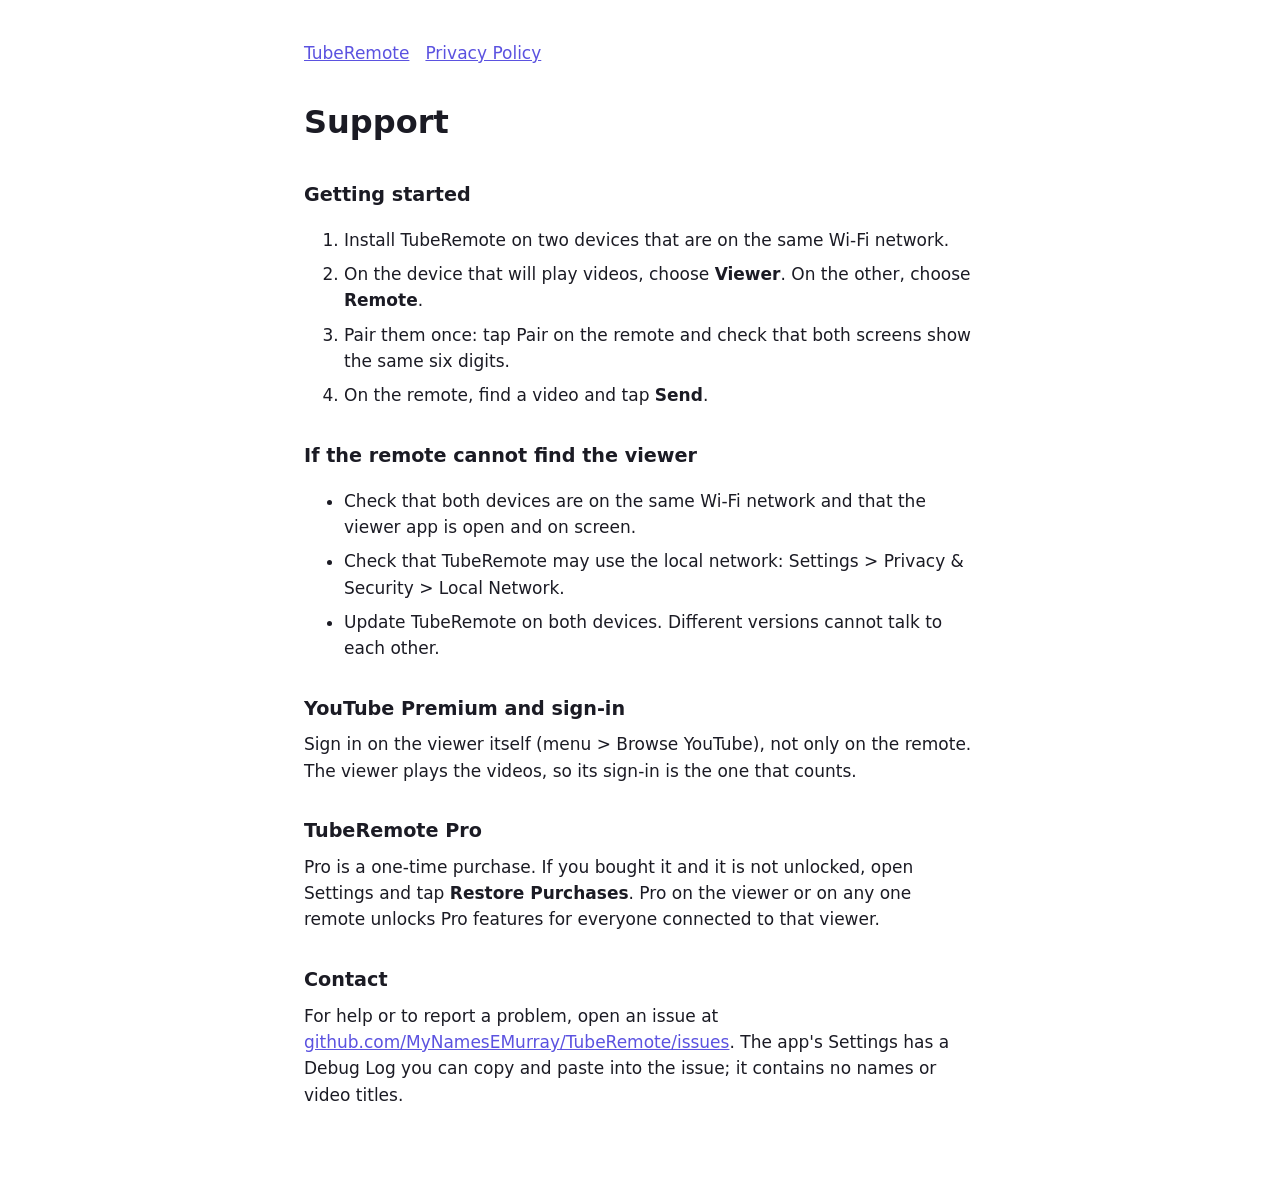
==== site/support/index.html @ 8b519c2a "Website: privacy policy and support pages Plain static pages in site/. The privacy policy states wha" ====
<!doctype html>
<html lang="en">
<head>
<meta charset="utf-8">
<meta name="viewport" content="width=device-width, initial-scale=1">
<title>TubeRemote Support</title>
<link rel="stylesheet" href="../style.css">
</head>
<body>
<main>
<nav><a href="../">TubeRemote</a><a href="../privacy/">Privacy Policy</a></nav>
<h1>Support</h1>

<h2>Getting started</h2>
<ol>
<li>Install TubeRemote on two devices that are on the same Wi-Fi network.</li>
<li>On the device that will play videos, choose <b>Viewer</b>. On the other, choose <b>Remote</b>.</li>
<li>Pair them once: tap Pair on the remote and check that both screens show the same six digits.</li>
<li>On the remote, find a video and tap <b>Send</b>.</li>
</ol>

<h2>If the remote cannot find the viewer</h2>
<ul>
<li>Check that both devices are on the same Wi-Fi network and that the viewer app is open and on screen.</li>
<li>Check that TubeRemote may use the local network: Settings &gt; Privacy &amp; Security &gt; Local Network.</li>
<li>Update TubeRemote on both devices. Different versions cannot talk to each other.</li>
</ul>

<h2>YouTube Premium and sign-in</h2>
<p>Sign in on the viewer itself (menu &gt; Browse YouTube), not only on the remote. The viewer plays the videos, so its sign-in is the one that counts.</p>

<h2>TubeRemote Pro</h2>
<p>Pro is a one-time purchase. If you bought it and it is not unlocked, open Settings and tap <b>Restore Purchases</b>. Pro on the viewer or on any one remote unlocks Pro features for everyone connected to that viewer.</p>

<h2>Contact</h2>
<p>For help or to report a problem, open an issue at <a href="https://github.com/MyNamesEMurray/TubeRemote/issues">github.com/MyNamesEMurray/TubeRemote/issues</a>. The app's Settings has a Debug Log you can copy and paste into the issue; it contains no names or video titles.</p>
</main>
</body>
</html>
---- site/style.css ----
:root { color-scheme: light dark; --bg: #fff; --fg: #1b1b24; --muted: #5d5d6b; --accent: #5b52e0; }
@media (prefers-color-scheme: dark) { :root { --bg: #0e0e14; --fg: #ececf3; --muted: #a3a3b3; --accent: #9d97ff; } }
body { margin: 0; background: var(--bg); color: var(--fg); font: 17px/1.55 -apple-system, system-ui, "Segoe UI", sans-serif; }
main { max-width: 42rem; margin: 0 auto; padding: 2.5rem 1.25rem 4rem; }
h1 { font-size: 2rem; margin: 0 0 .25rem; }
h2 { font-size: 1.2rem; margin: 2rem 0 .25rem; }
p, li { margin: .5rem 0; }
.muted { color: var(--muted); }
a { color: var(--accent); }
nav { margin-bottom: 2rem; }
nav a { margin-right: 1rem; }
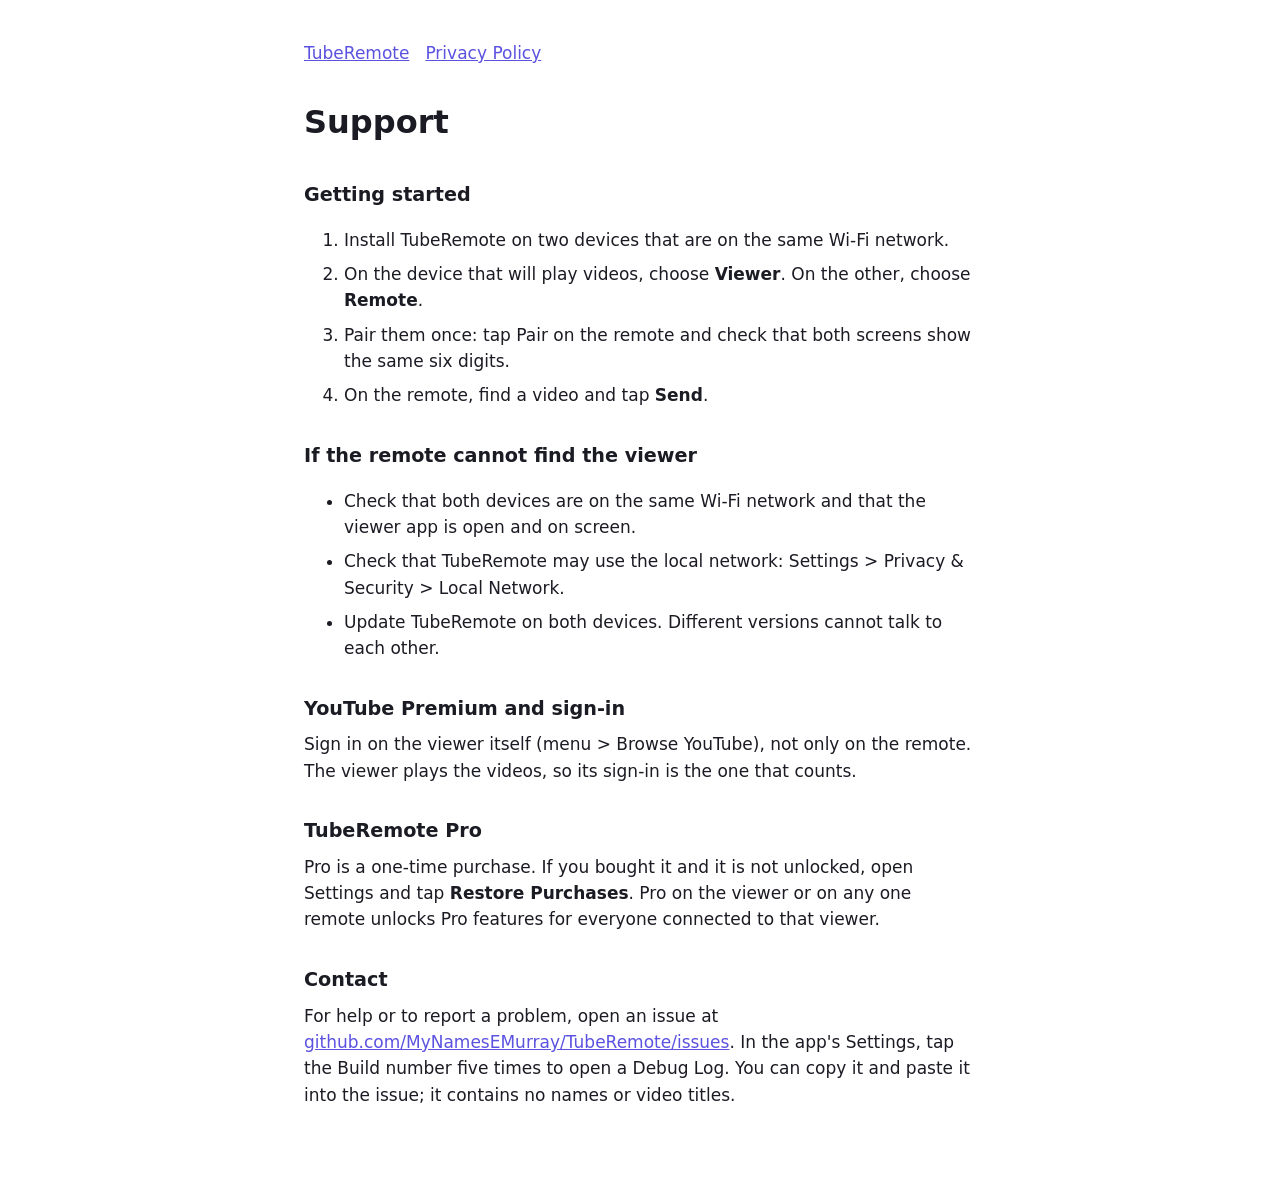
==== commit b4ec2588: "Remove the Liquid Glass switch and hide the Debug Log Liquid Glass is always used on iOS 26 and late" ====
--- a/site/support/index.html
+++ b/site/support/index.html
@@ -33,7 +33,7 @@
 <p>Pro is a one-time purchase. If you bought it and it is not unlocked, open Settings and tap <b>Restore Purchases</b>. Pro on the viewer or on any one remote unlocks Pro features for everyone connected to that viewer.</p>
 
 <h2>Contact</h2>
-<p>For help or to report a problem, open an issue at <a href="https://github.com/MyNamesEMurray/TubeRemote/issues">github.com/MyNamesEMurray/TubeRemote/issues</a>. The app's Settings has a Debug Log you can copy and paste into the issue; it contains no names or video titles.</p>
+<p>For help or to report a problem, open an issue at <a href="https://github.com/MyNamesEMurray/TubeRemote/issues">github.com/MyNamesEMurray/TubeRemote/issues</a>. In the app's Settings, tap the Build number five times to open a Debug Log. You can copy it and paste it into the issue; it contains no names or video titles.</p>
 </main>
 </body>
 </html>
